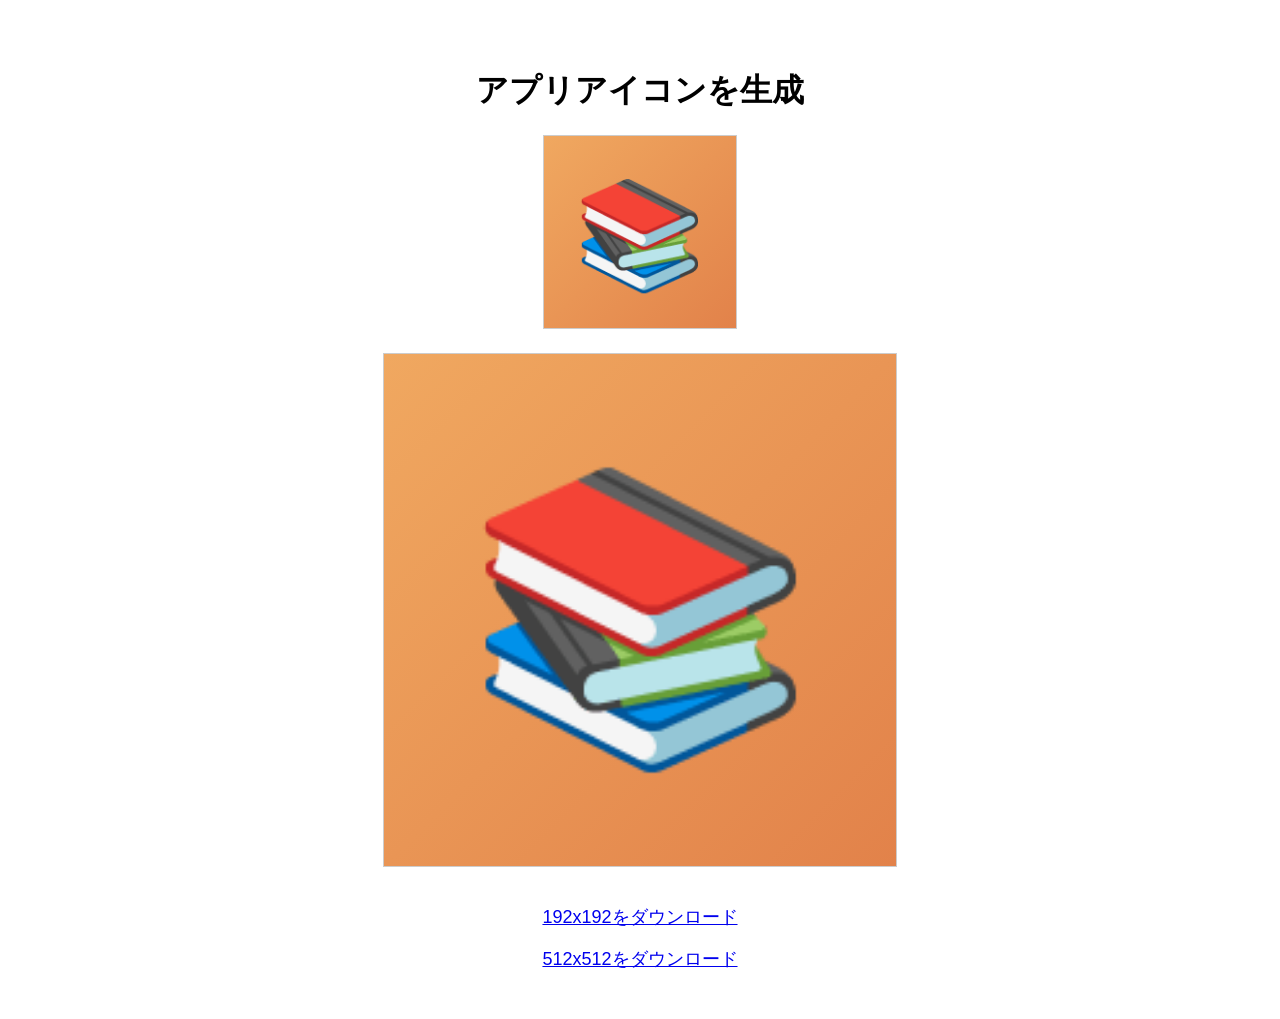
==== icon-generator.html @ fe474875 "PWA対応(manifest・アイコン・サービスワーカーを追加)" ====
<!DOCTYPE html>
<html lang="ja">
<head><meta charset="UTF-8"><title>アイコン生成</title></head>
<body style="font-family:sans-serif; text-align:center; padding:40px;">
  <h1>アプリアイコンを生成</h1>
  <canvas id="c192" width="192" height="192" style="border:1px solid #ccc;"></canvas>
  <canvas id="c512" width="512" height="512" style="border:1px solid #ccc; display:block; margin:20px auto;"></canvas>
  <br>
  <a id="dl192" download="icon-192.png" style="font-size:18px;">192x192をダウンロード</a><br><br>
  <a id="dl512" download="icon-512.png" style="font-size:18px;">512x512をダウンロード</a>

  <script>
    function draw(canvasId, size) {
      const canvas = document.getElementById(canvasId);
      const ctx = canvas.getContext('2d');
      const grad = ctx.createLinearGradient(0, 0, size, size);
      grad.addColorStop(0, '#f0a860');
      grad.addColorStop(1, '#e2824a');
      ctx.fillStyle = grad;
      ctx.fillRect(0, 0, size, size);
      ctx.font = `${size * 0.55}px sans-serif`;
      ctx.textAlign = 'center';
      ctx.textBaseline = 'middle';
      ctx.fillText('📚', size / 2, size / 2 + size * 0.05);
      return canvas.toDataURL('image/png');
    }
    document.getElementById('dl192').href = draw('c192', 192);
    document.getElementById('dl512').href = draw('c512', 512);
  </script>
</body>
</html>
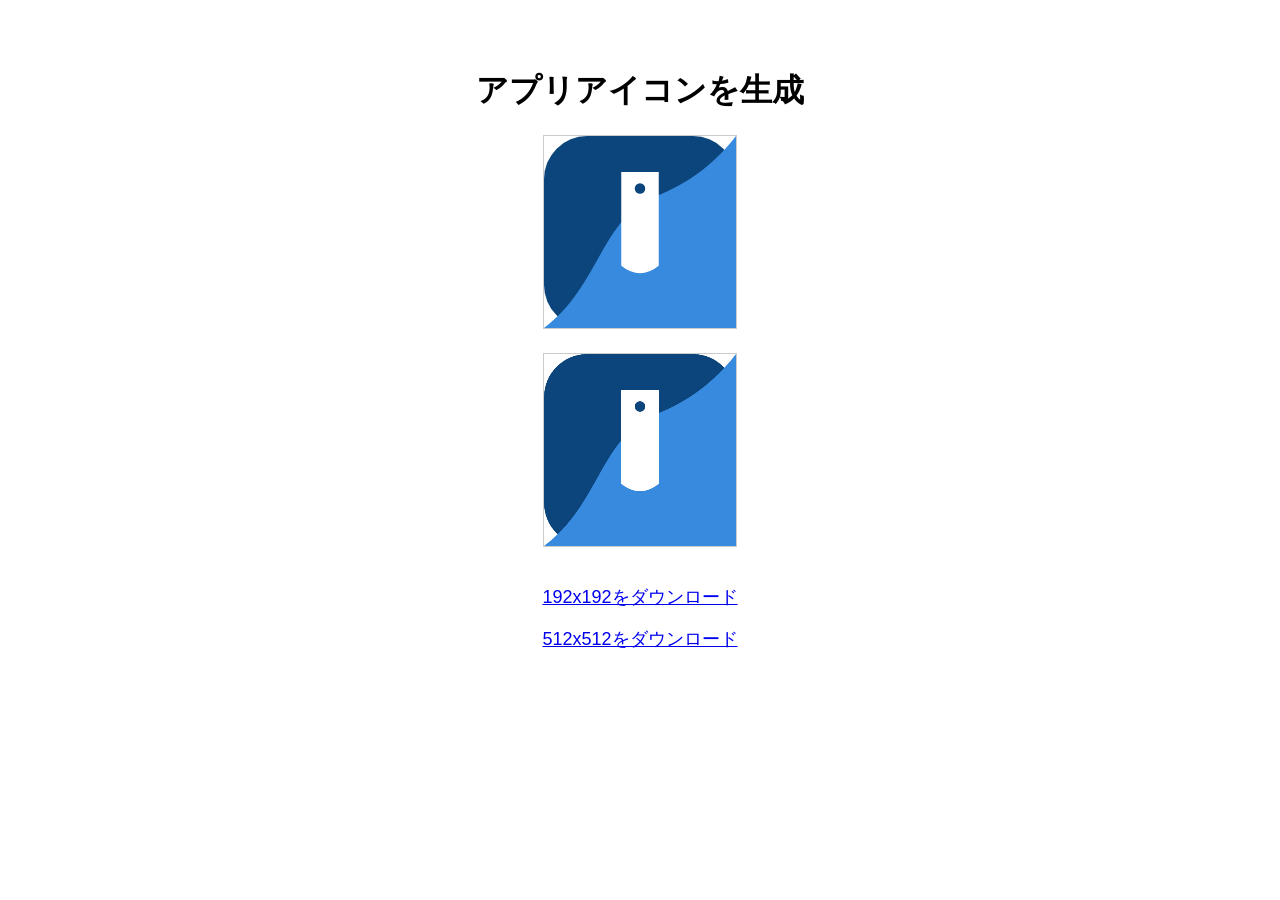
==== commit cc3766ce: "ホーム画面アイコンを最終デザインに変更" ====
--- a/icon-generator.html
+++ b/icon-generator.html
@@ -4,7 +4,7 @@
 <body style="font-family:sans-serif; text-align:center; padding:40px;">
   <h1>アプリアイコンを生成</h1>
   <canvas id="c192" width="192" height="192" style="border:1px solid #ccc;"></canvas>
-  <canvas id="c512" width="512" height="512" style="border:1px solid #ccc; display:block; margin:20px auto;"></canvas>
+  <canvas id="c512" width="512" height="512" style="border:1px solid #ccc; display:block; margin:20px auto; width:192px; height:192px;"></canvas>
   <br>
   <a id="dl192" download="icon-192.png" style="font-size:18px;">192x192をダウンロード</a><br><br>
   <a id="dl512" download="icon-512.png" style="font-size:18px;">512x512をダウンロード</a>
@@ -12,18 +12,39 @@
   <script>
     function draw(canvasId, size) {
       const canvas = document.getElementById(canvasId);
+      canvas.width = size;
+      canvas.height = size;
       const ctx = canvas.getContext('2d');
-      const grad = ctx.createLinearGradient(0, 0, size, size);
-      grad.addColorStop(0, '#f0a860');
-      grad.addColorStop(1, '#e2824a');
-      ctx.fillStyle = grad;
-      ctx.fillRect(0, 0, size, size);
-      ctx.font = `${size * 0.55}px sans-serif`;
-      ctx.textAlign = 'center';
-      ctx.textBaseline = 'middle';
-      ctx.fillText('📚', size / 2, size / 2 + size * 0.05);
+      ctx.scale(size / 512, size / 512);
+
+      function roundedRect(x, y, w, h, r) {
+        const p = new Path2D();
+        p.moveTo(x + r, y);
+        p.arcTo(x + w, y, x + w, y + h, r);
+        p.arcTo(x + w, y + h, x, y + h, r);
+        p.arcTo(x, y + h, x, y, r);
+        p.arcTo(x, y, x + w, y, r);
+        p.closePath();
+        return p;
+      }
+
+      ctx.fillStyle = '#0C447C';
+      ctx.fill(roundedRect(0, 0, 512, 512, 115));
+
+      ctx.fillStyle = '#378ADD';
+      ctx.fill(new Path2D('M512,0 L512,512 L0,512 C150,400 150,220 300,160 C380,128 450,80 512,0 Z'));
+
+      ctx.fillStyle = '#ffffff';
+      ctx.fill(new Path2D('M206 96 H306 V346 Q256 386 206 346 Z'));
+
+      ctx.fillStyle = '#0C447C';
+      ctx.beginPath();
+      ctx.arc(256, 140, 14, 0, Math.PI * 2);
+      ctx.fill();
+
       return canvas.toDataURL('image/png');
     }
+
     document.getElementById('dl192').href = draw('c192', 192);
     document.getElementById('dl512').href = draw('c512', 512);
   </script>
